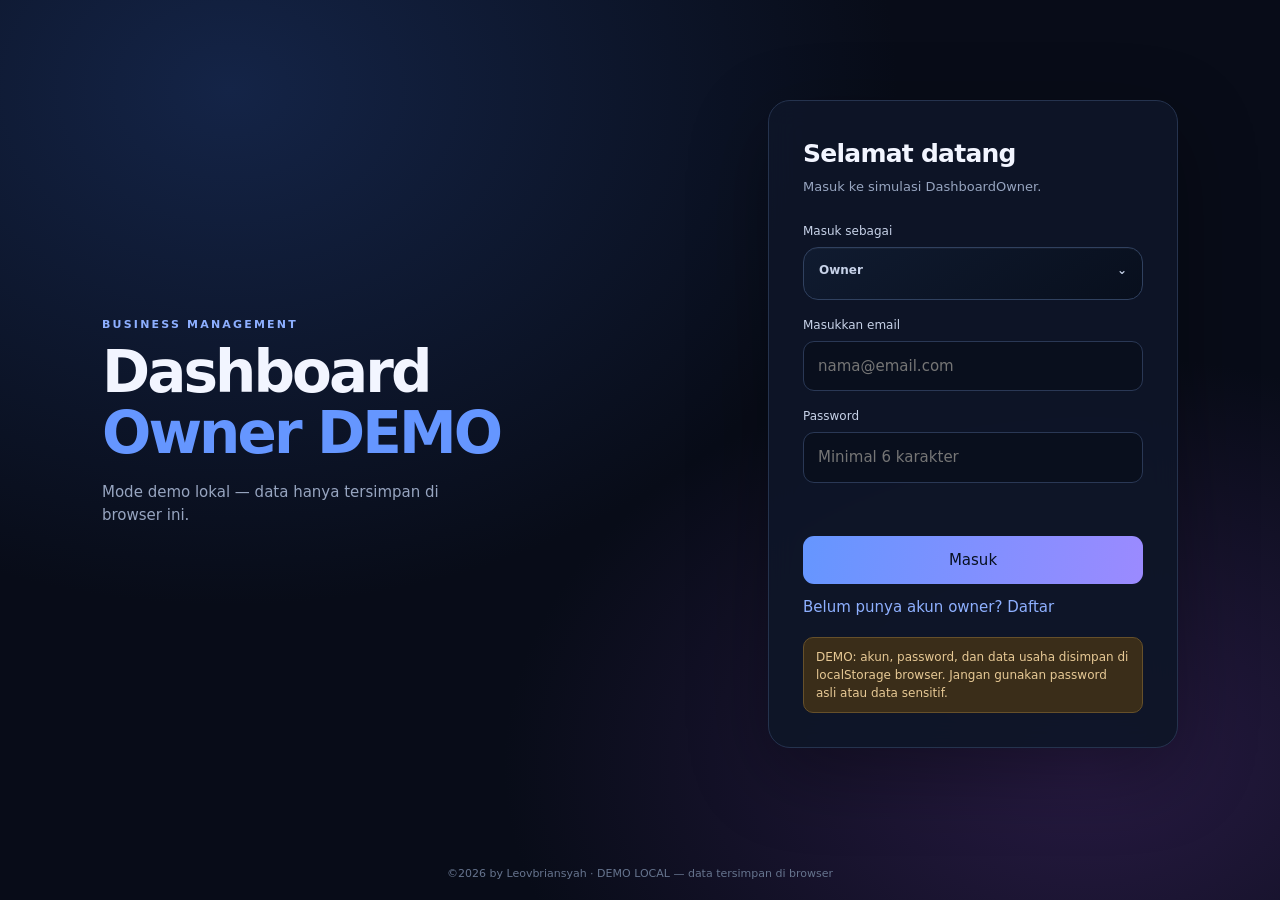
==== index.html @ e685d0d4 "Add waiter stock settings navigation" ====
<!doctype html>
<!-- Redeploy trigger: auth.js syntax-checked 2026-10-29 2 -->
<!-- GitHub Pages redeploy trigger: restore expense-toggle version 2026-10-29 -->
<html lang="id">
<head>
  <meta charset="utf-8">
  <meta name="viewport" content="width=device-width,initial-scale=1">
  <meta name="theme-color" content="#071426">
  <title>Owner Dashboard · DEMO Local</title>
  <link rel="stylesheet" href="./auth.css?v=team-info-waiter-stocks-20261106">
  <script src="./auth.js?v=team-info-waiter-stocks-20261106" defer></script>
</head>
<body>
  <header class="staff-topbar" id="staffTopbar" hidden>
    <div class="staff-topbar-inner">
      <button class="staff-brand staff-home-button" id="staffHomeButton" type="button" aria-label="Kembali ke beranda"><div class="staff-brand-copy"><strong id="staffStoreName">Nama Toko</strong><span id="staffRoleLabel">Staff Dashboard</span></div></button>
      <div class="staff-menu-wrap"><button class="staff-menu-toggle" id="staffMenuToggle" type="button" aria-label="Buka menu" aria-expanded="false">☰</button><nav class="staff-side-menu" id="staffSideMenu" hidden><button type="button" data-staff-page="home">Dashboard</button><button type="button" data-staff-page="kitchen-history" data-staff-role="kitchen">Riwayat Dapur</button><button type="button" data-staff-page="history" data-staff-role="waiter">Riwayat Pesanan</button><button type="button" data-staff-page="stock" data-staff-role="waiter">Catat Stok</button><button type="button" data-staff-page="expenses">Catat Pengeluaran</button><button type="button" data-staff-page="logout" class="staff-menu-logout">Keluar</button></nav></div>
    </div>
  </header>
  <header class="topbar" id="topbar" hidden>
    <div class="topbar-inner">
      <button class="top-brand" type="button" data-nav="home" aria-label="Beranda"><span><b id="topbarBusinessName">Owner Dashboard</b><small>Business Manager</small></span></button>
      <div class="menu-wrap">
        <button id="menuToggle" class="menu-toggle" type="button" aria-label="Buka menu" aria-expanded="false"><span></span><span></span><span></span></button>
        <nav id="sideMenu" class="side-menu" aria-hidden="true">
          <div class="menu-title"><span>MENU</span><button id="menuClose" type="button" aria-label="Tutup menu">×</button></div>
          <button class="menu-item" data-action="profile" type="button"><span>🏪</span><div><b>Profil Toko</b><small>Edit nama dan informasi toko</small></div></button>
          <button class="menu-item" data-nav="home" type="button"><span>⌂</span><div><b>Home</b><small>Ringkasan usaha & analisis</small></div></button>
          <button class="menu-item" data-nav="sales" type="button"><span>🧾</span><div><b>Penjualan</b><small>Omzet & riwayat transaksi</small></div></button>
          <button class="menu-item" data-nav="expenses" type="button"><span>💸</span><div><b>Pengeluaran</b><small>Biaya & riwayat pengeluaran</small></div></button>
          <button class="menu-item" data-nav="products" type="button"><span>📦</span><div><b>Produk & Harga</b><small>Kelola katalog usaha</small></div></button>
          <button class="menu-item" data-nav="waiterStocks" type="button"><span>🧾</span><div><b>Stok Penjualan</b><small>Atur stok yang dicatat Waiter</small></div></button>
          <button class="menu-item" data-nav="kitchenStocks" type="button"><span>🥘</span><div><b>Stok Dapur</b><small>Atur nama dan daftar stok Kitchen</small></div></button>
          <button class="menu-item" data-nav="reports" type="button"><span>📊</span><div><b>Riwayat Laporan</b><small>Lihat dan kelola laporan</small></div></button>
          <button class="menu-item" data-action="export" type="button"><span>📥</span><div><b>Export CSV</b><small>Unduh katalog produk CSV</small></div></button>
          <button class="menu-item" data-nav="team" type="button"><span>👥</span><div><b>Tim &amp; Akun</b><small>Kelola akun karyawan</small></div></button>
          <button class="menu-item menu-logout" data-action="logout" type="button"><span>↪</span><div><b>Keluar</b><small>Akhiri sesi login</small></div></button>
        </nav>
      </div>
    </div>
  </header>
  <main class="shell">
    <section class="brand" id="brandIntro">
      <p class="eyebrow">BUSINESS MANAGEMENT</p>
      <h1>Dashboard<span>Owner DEMO</span></h1>
      <p class="muted">Mode demo lokal — data hanya tersimpan di browser ini.</p>
    </section>
    <section class="panel" aria-live="polite"><div id="app"></div><noscript>Aktifkan JavaScript untuk menggunakan aplikasi ini.</noscript></section>
  </main>
  <footer>©2026 by Leovbriansyah · DEMO LOCAL — data tersimpan di browser</footer>
  <script src="./team.js?v=team-responsive-v1-20261104" defer></script>
</body>
</html>
---- auth.css ----
:root{color-scheme:dark;--bg:#080c18;--panel:#10182b;--line:#25334e;--text:#f2f5ff;--muted:#97a5c0;--blue:#6596ff;--pink:#d78bff}
*{box-sizing:border-box}body{margin:0;min-height:100vh;background:radial-gradient(ellipse at 18% 10%,#142447 0,transparent 45%),radial-gradient(ellipse at 85% 85%,#271a42 0,transparent 38%),var(--bg);color:var(--text);font:15px/1.5 system-ui,-apple-system,Segoe UI,sans-serif;display:flex;flex-direction:column}
.shell{width:min(1050px,100%);margin:auto;padding:48px 22px;display:grid;grid-template-columns:1fr minmax(300px,410px);gap:64px;align-items:center;flex:1}
.brand-mark{width:48px;height:48px;border-radius:15px;display:grid;place-items:center;background:linear-gradient(135deg,var(--blue),var(--pink));color:#071020;font-weight:900;font-size:25px;box-shadow:0 10px 35px #6596ff30}
.eyebrow{color:#8dafff;font-size:11px;letter-spacing:.2em;font-weight:800;margin:30px 0 8px}h1{font-size:clamp(35px,5vw,58px);line-height:1.05;letter-spacing:-.05em;margin:0}h1 span{display:block;color:var(--blue)}.muted,small{color:var(--muted)}.brand>.muted{max-width:370px;margin:18px 0 34px}
.feature-row{display:flex;align-items:center;gap:15px;margin:18px 0}.feature-row>span{color:var(--blue);font-size:12px;font-weight:800;border:1px solid var(--line);border-radius:10px;padding:9px}.feature-row b,.feature-row small{display:block}.feature-row small{margin-top:2px}
.panel{background:#0e1628eF;border:1px solid var(--line);border-radius:22px;padding:clamp(22px,4vw,34px);box-shadow:0 25px 80px #0005;backdrop-filter:blur(14px)}h2{font-size:25px;letter-spacing:-.03em;margin:0 0 5px}.sub{margin:0 0 25px;color:var(--muted);font-size:13px}
.field{display:block;margin:16px 0}.field span{display:block;font-size:12px;color:#c7d2e8;margin-bottom:7px}.field input{width:100%;padding:13px 14px;border:1px solid #2a3855;border-radius:11px;background:#090f1d;color:var(--text);font:inherit;outline:none}.field input:focus{border-color:var(--blue);box-shadow:0 0 0 3px #6596ff20}
.btn{width:100%;border:0;border-radius:11px;padding:13px 16px;background:linear-gradient(100deg,#6596ff,#9b8aff);color:#071020;font-weight:800;font:inherit;cursor:pointer;margin-top:8px}.btn.secondary{background:#18243b;color:var(--text);border:1px solid var(--line)}.switch{border:0;background:none;color:#8eb0ff;cursor:pointer;font:inherit;padding:12px 0 0}.error{color:#ff9da9;font-size:13px;min-height:20px;margin:9px 0}.notice{font-size:12px;color:#e7c995;background:#3a2d19;border:1px solid #66502a;padding:10px 12px;border-radius:10px;margin-top:18px}
.stats{display:grid;grid-template-columns:repeat(2,minmax(0,1fr));gap:10px;margin:20px 0}.stat{padding:15px;border:1px solid var(--line);border-radius:13px;background:#0a1120}.stat small{display:block}.stat strong{font-size:20px}.welcome{color:var(--muted);margin-top:4px}.pill{display:inline-block;font-size:11px;padding:4px 8px;border-radius:20px;background:#17304b;color:#9fc3ff;margin:14px 0 0}
footer{text-align:center;color:#66748e;font-size:11px;padding:18px}
@media(max-width:760px){.shell{grid-template-columns:1fr;gap:28px;padding:28px 16px}.brand .eyebrow{margin-top:18px}.brand>.muted{margin-bottom:18px}.feature-row{display:none}.brand h1{font-size:42px}.panel{padding:23px}}

/* Header, hamburger navigation and account controls migrated from the previous dashboard */
[hidden]{display:none!important}
.topbar{position:sticky;top:0;z-index:1000;background:rgba(5,14,28,.92);border-bottom:1px solid #25334e;backdrop-filter:blur(16px)}
.topbar-inner{width:min(1120px,100%);margin:auto;padding:12px 18px;display:flex;align-items:center;gap:14px}
.top-brand{display:flex;align-items:center;gap:10px;min-width:0;margin-right:auto;border:0;background:none;color:var(--text);text-align:left;cursor:pointer}
.top-brand b,.top-brand small{display:block}.top-brand b{position:relative;display:inline-block;width:max-content;max-width:min(68vw,520px);overflow:hidden;white-space:nowrap;text-overflow:ellipsis;font-size:16px;font-weight:900;letter-spacing:-.025em;line-height:1.15;color:#fff;background:linear-gradient(110deg,#fff 0%,#fff 30%,#a9d5ff 40%,#fff 47%,#c7a4ff 53%,#fff 60%,#fff 100%);background-size:300% 100%;background-position:150% 0;-webkit-background-clip:text;background-clip:text;-webkit-text-fill-color:transparent;animation:storeNameShine 3.2s cubic-bezier(.4,0,.2,1) infinite}.top-brand small{font-size:11px}
.top-brand-mark{width:38px;height:38px;border-radius:12px;display:grid;place-items:center;background:linear-gradient(135deg,var(--blue),var(--pink));color:#071020;font-weight:900;font-size:21px}
.account-center-native{position:relative;z-index:1202}
#accountButtonNative{width:42px;height:42px;border-radius:12px;border:1px solid #34435e;background:#111e33;color:#fff;font-size:20px;cursor:pointer;display:grid;place-items:center;overflow:hidden}
#accountButtonNative img{width:100%!important;height:100%!important;max-width:none;max-height:none;aspect-ratio:1/1;padding:0;box-sizing:border-box;object-fit:fill}
.menu-wrap{position:relative;z-index:1201}
.menu-toggle{width:42px;height:42px;display:flex;flex-direction:column;align-items:center;justify-content:center;gap:5px;border:1px solid #34435e;border-radius:12px;background:#111e33;cursor:pointer}
.menu-toggle span{width:18px;height:2px;background:#eaf2ff;border-radius:2px}
.side-menu{position:absolute;right:0;top:51px;width:min(310px,calc(100vw - 28px));padding:10px;border:1px solid #2a3a55;border-radius:17px;background:#091426;box-shadow:0 22px 65px #0009;display:none;max-height:calc(100vh - 78px);overflow:auto}
.side-menu.open{display:block}.menu-title{display:flex;justify-content:space-between;align-items:center;padding:7px 9px 10px;color:#8dafff;font-size:11px;font-weight:800;letter-spacing:.18em}
.menu-title button{border:0;background:transparent;color:#a8b7cf;font-size:25px;cursor:pointer}
.menu-item{display:flex;align-items:center;gap:12px;width:100%;padding:11px 10px;border:0;border-radius:11px;background:transparent;color:var(--text);text-align:left;cursor:pointer}
.menu-item:hover{background:#15233b}.menu-item>span{width:25px;text-align:center;font-size:18px}.menu-item b,.menu-item small{display:block}.menu-item b{font-size:13px}.menu-item small{font-size:11px;margin-top:2px}.menu-logout{margin-top:6px;border-top:1px solid #26344d;border-radius:0 0 10px 10px;padding-top:14px;color:#ffb2bd}
.account-popover{position:absolute;z-index:1205;right:68px;top:60px;width:min(270px,calc(100vw - 30px));padding:12px;border:1px solid #2a3a55;border-radius:16px;background:#091426;box-shadow:0 22px 65px #0009}
.account-popover>button{display:block;width:100%;text-align:left;padding:11px 10px;border:0;border-radius:10px;background:transparent;color:var(--text);cursor:pointer}.account-popover>button:hover{background:#15233b}
.account-popover-head{display:flex;align-items:center;gap:10px;padding:5px 5px 13px}.account-popover-head b,.account-popover-head small{display:block}.account-popover-head small{font-size:11px;margin-top:2px}
.account-avatar{width:42px;height:42px;border-radius:12px;display:grid;place-items:center;background:#17243a;overflow:hidden}.account-avatar img{width:100%;height:100%;object-fit:cover}
.dashboard-eyebrow{margin-top:0}.ac-modal{position:fixed;inset:0;z-index:9999;display:grid;place-items:center;padding:16px;background:#020812c9;backdrop-filter:blur(9px)}
.ac-dialog{width:min(440px,100%);max-height:90vh;overflow:auto;background:#0b1a2b;border:1px solid #2a3e5a;border-radius:21px;padding:22px;color:#e8f3ff;box-shadow:0 25px 80px #0009}
.ac-head{display:flex;justify-content:space-between;align-items:center;gap:12px;margin-bottom:18px}.ac-head h2{font-size:20px;margin:0}.ac-close{border:0;background:transparent;color:#9bb1c8;font-size:28px;cursor:pointer}
.ac-avatar{width:86px;height:86px;border-radius:22px;margin:0 auto 10px;display:grid;place-items:center;overflow:hidden;background:#10283e;font-size:34px}.ac-avatar img{width:100%;height:100%;object-fit:cover}
.ac-upload{display:block;width:max-content;margin:0 auto 18px;padding:8px 12px;border-radius:10px;background:#102943;border:1px solid #294562;color:#9dccf4;font-size:12px;cursor:pointer}
.ac-form{display:grid;gap:11px}.ac-form label{display:grid;gap:6px;font-size:12px;color:#9db3ca}.ac-form input,.ac-form textarea{width:100%;box-sizing:border-box;padding:11px 12px;border-radius:11px;border:1px solid #263c57;background:#071424;color:#eef7ff;font:inherit}.ac-form textarea{min-height:80px;resize:vertical}.ac-item{padding:13px;border:1px solid #ffffff12;border-radius:13px;background:#ffffff06;margin-bottom:8px}.ac-note{font-size:11px;color:#91a6c0;line-height:1.5;margin-top:4px}.ac-actions{display:grid;gap:8px;margin-top:12px}
@media(max-width:760px){.topbar-inner{padding:10px 12px}.account-popover{right:58px;top:56px}.shell:has(#brandIntro[hidden]){padding:22px 14px}.shell:has(#brandIntro[hidden]) .panel{padding:22px}}


/* Product catalog module migrated from owner-dashboardV2 */
.module-card{margin:22px 0;padding:18px;border:1px solid var(--line);border-radius:16px;background:#0a1120}
.module-head,.module-head>div{display:flex;align-items:center;justify-content:space-between;gap:12px}
.module-head{margin:0 0 16px}.module-head h3{margin:0;font-size:19px}
.btn.compact{width:auto;margin:0;padding:10px 13px;white-space:nowrap}
.product-tools{display:flex;gap:10px;align-items:center;margin:14px 0;color:var(--muted);font-size:12px}
.product-tools input{flex:1;min-width:0;padding:11px 12px;border:1px solid #2a3855;border-radius:11px;background:#090f1d;color:var(--text);font:inherit}
.products-list{display:grid;gap:9px;margin-bottom:18px}
.product-row{display:flex;align-items:center;justify-content:space-between;gap:12px;padding:13px;border:1px solid #25334e;border-radius:12px;background:#0a1120}
.product-row>span{min-width:0;overflow-wrap:anywhere}.product-row>b{white-space:nowrap;color:#a9c8ff}
.product-info{min-width:0}.product-info b,.product-info small{display:block;overflow-wrap:anywhere}.product-info b{font-size:14px}.product-info small{margin-top:3px;font-size:12px}
.product-manage{align-items:center}.product-actions{display:flex;gap:7px;flex-shrink:0}
.product-actions button{padding:7px 10px;border-radius:8px;border:1px solid #34435e;background:#111e33;color:#c7d8ff;cursor:pointer}
.product-actions button:last-child{color:#ffb2bd}
.empty-state{padding:22px;text-align:center;color:var(--muted);border:1px dashed #2a3855;border-radius:12px}
.ac-item{padding:13px;border:1px solid #ffffff12;border-radius:13px;background:#ffffff06;margin-bottom:8px}.ac-note{font-size:11px;color:#91a6c0;line-height:1.5;margin-top:4px}.ac-actions{display:grid;gap:8px;margin-top:12px}
@media(max-width:520px){.module-head{align-items:flex-start}.module-head h2{font-size:21px}.product-row.product-manage{align-items:flex-start;flex-direction:column}.product-actions{width:100%}.product-actions button{flex:1}.product-tools{align-items:stretch;flex-direction:column}.product-tools input{width:100%}}


/* Header refinement: keep the Owner Dashboard / Business Manager text and move the profile icon to the right-side controls. */
.top-brand-mark{display:none!important}
.top-brand{gap:0!important}
.account-center-native{order:1!important;margin-left:auto!important;flex:0 0 auto!important}
.menu-wrap{order:2!important;flex:0 0 auto!important}
@media(max-width:520px){.topbar-inner{gap:9px!important}.top-brand{margin-right:0!important;flex:1 1 auto!important}.account-center-native{margin-left:auto!important}}


/* Keep the profile icon immediately to the left of the dashboard brand */
.top-brand-group{display:flex;align-items:center;gap:10px;min-width:0;margin-right:auto}
.top-brand-group .top-brand{margin-right:0}
.top-profile-button{width:42px;height:42px;flex:0 0 42px;border-radius:12px;border:1px solid #34435e;background:#111e33;color:#fff;font-size:20px;cursor:pointer;display:grid;place-items:center;overflow:hidden}
.top-profile-button img{width:100%;height:100%;object-fit:cover}
.account-center-native{display:none}
.account-popover{right:68px;top:60px}
@media(max-width:760px){.top-brand-group{gap:9px}.top-profile-button{width:42px;height:42px;flex-basis:42px}.account-popover{right:58px;top:60px}}


/* Header correction: keep title left and profile + hamburger together on the right */
.top-brand-group{display:contents}
.top-brand-mark{display:none}
.top-brand{margin-right:auto}
.account-center-native{display:block;position:relative;z-index:1202;flex:0 0 auto}
#accountButtonNative{width:42px;height:42px;flex:0 0 42px;border-radius:12px;border:1px solid #34435e;background:#111e33;color:#fff;font-size:20px;cursor:pointer;display:grid;place-items:center;overflow:hidden}
#accountButtonNative img{width:100%;height:100%;object-fit:cover}
.account-popover{right:58px;top:60px}
@media(max-width:760px){.top-brand-group{display:contents}.top-brand{min-width:0;margin-right:auto}.account-center-native{display:block}.account-popover{right:58px;top:60px}}


/* Final mobile header layout: profile left, brand immediately beside it, hamburger stays at far right */
.topbar-inner{display:flex;align-items:center;gap:10px}
.account-center-native{order:0!important;margin:0!important;flex:0 0 42px!important}
.top-brand{order:1!important;flex:0 1 auto!important;min-width:0!important;margin:0 auto 0 0!important}
.menu-wrap{order:2!important;margin-left:auto!important;flex:0 0 auto!important}
#accountButtonNative{width:42px;height:42px;flex:0 0 42px}
@media(max-width:760px){
 .topbar-inner{gap:9px!important;padding:10px 12px}
 .account-center-native{order:0!important;margin:0!important}
 .top-brand{order:1!important;margin:0 auto 0 0!important;flex:0 1 auto!important}
 .menu-wrap{order:2!important;margin-left:auto!important}
}


/* Daily revenue candlestick analysis */
.revenue-panel{margin:22px 0;padding:18px;border:1px solid var(--line);border-radius:18px;background:#0a1120;overflow:hidden}
.revenue-head{display:flex;align-items:flex-start;justify-content:space-between;gap:12px}
.revenue-kicker{font-size:10px;letter-spacing:.18em;font-weight:800;color:#92a8cb}
.revenue-total{font-size:clamp(25px,6vw,34px);font-weight:800;letter-spacing:-.04em;margin-top:5px;overflow-wrap:anywhere}
.revenue-change{font-size:12px;color:#95a5bf;margin-top:4px;line-height:1.5}
.revenue-change.is-up{color:#18b89b}.revenue-change.is-down{color:#f0445d}
.revenue-legend{display:flex;flex-wrap:wrap;gap:10px 15px;margin:20px 0 10px;font-size:10px;color:#98a8c0}
.revenue-legend span{display:flex;align-items:center;gap:6px}.revenue-legend i{display:inline-block;width:8px;height:8px;border-radius:2px}.legend-up{background:#18b89b}.legend-down{background:#f0445d}
.candle-chart{width:100%;overflow-x:auto;overflow-y:hidden;scrollbar-width:thin;scrollbar-color:#34435e transparent}
.candle-chart svg{display:block;width:auto;min-width:100%;height:auto;max-height:280px;max-width:none;flex:none}
.chart-axis{display:flex;justify-content:space-between;gap:8px;color:#7f90aa;font-size:10px;margin-top:6px}
.chart-note{font-size:11px;line-height:1.6;color:#8192ab;margin:12px 0 0}
.chart-empty{min-height:190px;display:flex;flex-direction:column;align-items:center;justify-content:center;gap:10px;text-align:center;padding:22px 8px;color:#a4b3ca}
.chart-empty b{font-size:15px;color:#eef4ff}.chart-empty span{font-size:12px;max-width:290px;line-height:1.6}
.chart-empty .btn{margin-top:4px}
@media(max-width:420px){.revenue-panel{padding:14px}.revenue-head{align-items:flex-start}.revenue-head .btn{padding:9px 10px;font-size:12px}.revenue-legend{font-size:9px}}

/* Role-based login and staff workspace */
.field select{width:100%;padding:13px 12px;border:1px solid #2a3855;border-radius:12px;background:#080f1d;color:var(--text);font:inherit;outline:none}.field select:focus{border-color:var(--blue);box-shadow:0 0 0 3px #6596ff18}.role-pill{display:inline-block;padding:5px 10px;border-radius:999px;background:#17304b;color:#a9caff;font-size:11px;font-weight:800;margin:4px 0 14px}.product-list{display:grid;gap:9px;margin:12px 0}.product-row{display:flex;justify-content:space-between;align-items:center;gap:12px;padding:12px;border:1px solid #25334e;border-radius:13px;background:#0a1120}.product-row small{color:var(--muted)}.module-card{margin:16px 0}.module-card .field{margin:12px 0}

/* Staff navbar: fixed store identity, no hamburger or editable profile */
.staff-topbar{position:sticky;top:0;z-index:1000;background:rgba(5,14,28,.94);border-bottom:1px solid #25334e;backdrop-filter:blur(16px)}
.staff-topbar-inner{width:min(1120px,100%);margin:auto;padding:12px 18px;display:flex;align-items:center;min-height:82px}
.staff-brand{display:flex;align-items:center;gap:12px;min-width:0}
.staff-avatar{position:relative;width:48px;height:48px;flex:0 0 48px;overflow:hidden;border:1px solid #34435e;border-radius:14px;background:#111e33;display:grid;place-items:center;color:#eaf2ff;font-size:21px}
.staff-avatar img{position:absolute;inset:0;width:100%!important;height:100%!important;max-width:none;max-height:none;aspect-ratio:1/1;padding:0;box-sizing:border-box;object-fit:fill;display:block}
.staff-brand-copy{min-width:0;display:flex;flex-direction:column;gap:4px}
.staff-brand-copy strong{font-size:15px;line-height:1.3;color:var(--text);overflow-wrap:anywhere}
.staff-brand-copy span{font-size:12px;line-height:1.3;color:var(--muted);font-weight:600}
@media(max-width:520px){.staff-topbar-inner{padding:10px 14px;min-height:76px}.staff-avatar{width:44px;height:44px;flex-basis:44px}.staff-brand-copy strong{font-size:14px}}

/* Seller product quantity calculator */
.staff-product-card{padding:13px 14px;margin:10px 0;border:1px solid #25334e;border-radius:14px;background:linear-gradient(145deg,#0d1729,#09111f);display:grid;gap:11px}
.staff-product-top{display:flex;align-items:center;justify-content:space-between;gap:10px}
.staff-product-top strong{font-size:14px;line-height:1.45;overflow-wrap:anywhere}
.staff-qty-badge{flex:0 0 auto;min-width:42px;text-align:center;padding:5px 9px;border-radius:9px;background:#172846;color:#b7d0ff;font-size:13px;font-weight:800}
.staff-product-controls{display:flex;align-items:center;justify-content:space-between;gap:12px}
.staff-unit-price{font-size:13px;color:var(--muted);font-weight:650}
.staff-stepper{display:flex;align-items:center;gap:7px}
.staff-step{width:34px;height:32px;border-radius:9px;border:1px solid #344766;background:#14223a;color:#eef4ff;font-size:20px;line-height:1;display:grid;place-items:center;cursor:pointer;touch-action:manipulation}
.staff-step[data-step="1"]{background:#1c3c62;border-color:#3867a1}
.staff-step:active{transform:scale(.96)}
.staff-product-subtotal{padding-top:9px;border-top:1px solid #25334e;text-align:right;font-size:16px;font-weight:800;color:#d9e6ff;font-variant-numeric:tabular-nums}

/* Per-product subtotal and save action */
.staff-product-bottom{display:flex;align-items:center;justify-content:space-between;gap:12px;padding-top:9px;border-top:1px solid #25334e}.staff-product-bottom .staff-product-subtotal{border-top:0;padding-top:0;text-align:left;flex:1}.staff-product-save{min-width:60px;height:34px;padding:0 14px;border-radius:9px;border:1px solid #3867a1;background:#1c3c62;color:#eef4ff;font-size:13px;font-weight:800;cursor:pointer;touch-action:manipulation}.staff-product-save:active{transform:scale(.97)}
/* Owner sales analytics */
.sales-summary-grid{display:grid;grid-template-columns:repeat(2,minmax(0,1fr));gap:10px;margin:16px 0}
.sales-summary-card{display:flex;flex-direction:column;align-items:flex-start;gap:7px;text-align:left;padding:15px;border:1px solid #263954;border-radius:14px;background:#101d31;color:#eaf1ff;min-width:0}
button.sales-summary-card{cursor:pointer}
.sales-summary-card span{font-size:12px;color:#9fb0ca}
.sales-summary-card strong{font-size:clamp(18px,4vw,25px);overflow-wrap:anywhere}
.sales-summary-card small{font-size:12px;color:#91a2bc}
.sales-summary-total{grid-column:1/-1;background:linear-gradient(135deg,#142743,#111c30)}
.analysis-chart-tabs{display:flex;gap:7px;flex-wrap:wrap;margin:12px 0}
.analysis-chart-tabs button{border:1px solid #314563;background:#101d31;color:#c5d2e7;border-radius:9px;padding:9px 13px;font-weight:750;cursor:pointer}
.analysis-chart-tabs button.active{background:#24558d;border-color:#4b86c8;color:#fff}
.report-custom-dates{display:grid;grid-template-columns:repeat(2,minmax(0,1fr));gap:10px}
@media(max-width:480px){.sales-summary-grid{gap:8px}.sales-summary-card{padding:12px}.analysis-chart-tabs button{flex:1;padding:9px 10px}}

/* Mobile viewport fit and horizontally scrollable candle plot */
html,body{width:100%;max-width:100%;overflow-x:hidden}
.shell{width:100%;max-width:1120px;min-width:0}
.panel{width:100%;min-width:0;max-width:100%;overflow:hidden}
#app{width:100%;min-width:0;max-width:100%}
#app>*{min-width:0;max-width:100%}
.revenue-panel{width:100%;min-width:0;max-width:100%;overflow:hidden;padding:clamp(12px,3.5vw,18px)}
.candle-chart{display:block;width:100%;max-width:100%;min-width:0;overflow-x:auto;overflow-y:hidden;overscroll-behavior-x:contain;-webkit-overflow-scrolling:touch;touch-action:pan-x}
.candle-chart svg{display:block;width:auto;min-width:100%;max-width:none;height:230px;flex:none}
.sales-summary-grid,.sales-summary-card,.module-card{min-width:0;max-width:100%}
@media(max-width:760px){
 body:has(#topbar:not([hidden])) .shell{display:block;padding:14px 12px;width:100%;margin:0}
 body:has(#topbar:not([hidden])) .shell>.brand{display:none}
 body:has(#topbar:not([hidden])) .shell>.panel{padding:clamp(14px,4vw,22px);border-radius:18px}
 .topbar-inner{width:100%;padding:10px 12px}
 .revenue-panel{margin:16px 0;padding:12px}
 .analysis-chart-tabs,.analysis-timeframes{width:100%;gap:6px}
 .analysis-chart-tabs button,.analysis-timeframes button{min-width:0;flex:1;padding:9px 6px;font-size:12px}
 .sales-summary-card strong{font-size:clamp(16px,4vw,22px)}
}

/* Online cashier */
.online-cashier{border-color:#35547c;background:linear-gradient(145deg,#101e34,#0a1120)}
.online-order-products{display:grid;gap:10px;margin:14px 0}
.online-order-product{display:grid;grid-template-columns:minmax(0,1fr) 82px;gap:12px;align-items:center;padding:12px;border:1px solid var(--line);border-radius:12px;background:#080f1d;min-width:0}
.online-order-info{min-width:0}
.online-order-info strong,.online-order-info small{display:block}
.online-order-info strong{overflow-wrap:anywhere;font-size:13px}
.online-order-info small{font-size:11px;margin:5px 0;color:var(--muted)}
.online-order-product input{width:100%;min-width:0;padding:9px 10px;border:1px solid #2a3855;border-radius:9px;background:#101a2c;color:var(--text);font:inherit}
.online-order-qty{display:flex;flex-direction:column;align-items:stretch;gap:7px;min-width:0}
.online-order-qty label{font-size:11px;color:var(--muted)}
.online-order-qty input{display:block;margin-top:4px}
.online-order-qty small{text-align:right;font-weight:750;color:#b9ccff;overflow-wrap:anywhere}
@media(max-width:380px){.online-order-product{grid-template-columns:minmax(0,1fr) 72px;gap:8px;padding:9px}.online-order-product input{padding:8px 7px;font-size:13px}}


/* Catalog typography and spacing polish */
.dashboard-eyebrow{margin:0 0 7px}
.module-card .module-head{align-items:center;gap:12px;margin-bottom:14px}
.module-card .module-head>div{display:block;flex:1;min-width:0}
.module-card .module-head .eyebrow{margin:0 0 5px;font-size:10px;letter-spacing:.16em}
.module-card .module-head h3{font-size:17px;line-height:1.35;letter-spacing:-.02em}
#home-product-list{display:grid;gap:8px}
#home-product-list .product-row{display:grid;grid-template-columns:minmax(0,1fr) auto;align-items:center;gap:12px;padding:12px 13px;border:1px solid #253650;border-radius:11px;background:#0d1728}
#home-product-list .product-row>span{font-size:13px;line-height:1.45;color:#dce6f8;overflow-wrap:anywhere}
#home-product-list .product-row>b{font-size:13px;color:#b9d0ff;font-variant-numeric:tabular-nums}
#app>.dashboard-eyebrow{margin:0 0 7px}
#app>.module-head{align-items:flex-start;gap:14px;margin:0 0 18px}
#app>.module-head>div{display:block;flex:1;min-width:0}
#app>.module-head .eyebrow{margin:0 0 6px}
#app>.module-head h2{margin:0 0 7px;line-height:1.25}
#app>.module-head .sub{margin:0;max-width:520px;line-height:1.6}
#app>.module-head .btn{flex:0 0 auto}
@media(max-width:520px){
  .module-card{padding:14px;margin:16px 0}
  .module-card .module-head{align-items:center}
  #app>.module-head{align-items:flex-start}
  #app>.module-head h2{font-size:22px}
  #app>.module-head .sub{font-size:12px}
  #home-product-list .product-row{padding:11px 10px;gap:9px}
  #home-product-list .product-row>span{font-size:12px}
  #home-product-list .product-row>b{font-size:12px}
}

/* Compact offline/online cashier switch */
.cashier-mode-tabs{display:grid;grid-template-columns:repeat(2,minmax(0,1fr));gap:8px;margin:14px 0 16px;padding:5px;border:1px solid #263954;border-radius:13px;background:#080f1d}
.cashier-mode-tabs button{min-height:42px;border:1px solid transparent;border-radius:9px;background:transparent;color:#aebed5;font:inherit;font-size:13px;font-weight:800;cursor:pointer;touch-action:manipulation}
.cashier-mode-tabs button.active{background:#24558d;border-color:#4b86c8;color:#fff;box-shadow:0 4px 14px #0002}
[hidden]{display:none!important}

/* Offline cashier editable price and quantity confirmation */
.staff-edit-price{display:grid;gap:5px;min-width:0;flex:1;font-size:11px;color:var(--muted);font-weight:700}
.staff-edit-price input{width:100%;min-width:0;padding:9px 10px;border:1px solid #2a3855;border-radius:9px;background:#101a2c;color:var(--text);font:inherit;font-size:13px}
.staff-product-controls .staff-stepper{flex:0 0 auto}
.staff-product-save[hidden]{display:none!important}

/* Owner-locked offline price and matching online quantity controls */
.staff-owner-price{display:grid;gap:5px;min-width:0;flex:1;padding:9px 10px;border:1px solid #2a3855;border-radius:9px;background:#101a2c}
.staff-owner-price small{font-size:10px;color:var(--muted);font-weight:700}
.staff-owner-price strong{font-size:13px;color:var(--text);font-variant-numeric:tabular-nums}
.online-stepper{display:flex;align-items:center;justify-content:center;gap:10px}
.online-step{width:34px;height:34px;border:1px solid #35547b;border-radius:9px;background:#13243a;color:#fff;font-size:20px;font-weight:800;cursor:pointer;touch-action:manipulation}
.online-qty-label{min-width:30px;text-align:center;font-size:13px;font-weight:800;color:var(--text)}
.online-product-save[hidden]{display:none!important}
.online-product-save{margin-top:7px;padding:8px 14px;border:1px solid #4b86c8;border-radius:9px;background:#24558d;color:#fff;font-weight:800;cursor:pointer}

/* Cashier product row: unit price left, quantity buttons right */
.staff-product-controls{min-height:34px}
.staff-unit-price{display:block;line-height:1.4;font-variant-numeric:tabular-nums}


/* Online cashier cards aligned like offline cashier */
.online-cashier-mode-tabs{margin:14px 0 18px}
.online-order-products{display:grid;gap:10px;margin:14px 0}
.online-order-product{display:grid;grid-template-columns:minmax(0,1fr);gap:11px;padding:13px 14px;margin:0;border:1px solid #25334e;border-radius:14px;background:linear-gradient(145deg,#0d1729,#09111f);min-width:0}
.online-order-top{display:flex;align-items:center;justify-content:space-between;gap:10px;min-width:0}
.online-order-top strong{font-size:14px;line-height:1.45;overflow-wrap:anywhere}
.online-order-top .online-qty-label{flex:0 0 auto;min-width:42px;padding:5px 9px;border-radius:9px;background:#172846;color:#b7d0ff}
.online-order-controls{display:flex;align-items:center;justify-content:space-between;gap:12px;min-width:0}
.online-price-wrap{display:grid;gap:5px;flex:1;min-width:0;font-size:11px;color:var(--muted);font-weight:700}
.online-price-wrap input{width:100%;min-width:0;padding:9px 10px;border:1px solid #2a3855;border-radius:9px;background:#101a2c;color:var(--text);font:inherit;font-size:13px}
.online-stepper{display:flex;align-items:center;justify-content:flex-end;gap:7px;flex:0 0 auto}
.online-step{width:34px;height:32px;border-radius:9px;border:1px solid #344766;background:#14223a;color:#eef4ff;font-size:20px;line-height:1;display:grid;place-items:center;cursor:pointer;touch-action:manipulation}
.online-step[data-step="1"]{background:#1c3c62;border-color:#3867a1}
.online-order-bottom{padding-top:9px;border-top:1px solid #25334e;display:flex;align-items:center;justify-content:space-between;gap:12px}
.online-order-bottom strong{font-size:16px;font-weight:800;color:#d9e6ff;font-variant-numeric:tabular-nums}
@media(max-width:380px){.online-order-product{grid-template-columns:minmax(0,1fr);gap:10px;padding:12px}.online-order-controls{gap:8px}.online-price-wrap input{padding:9px 8px}}

/* Match online subtotal + per-product Oke to offline cashier */
.online-order-bottom{display:flex;align-items:center;justify-content:space-between;gap:12px;padding-top:9px;border-top:1px solid #25334e}
.online-order-bottom strong{border-top:0;padding-top:0;text-align:left;flex:1;font-size:16px;font-weight:800;color:#d9e6ff;font-variant-numeric:tabular-nums}
.online-product-save{min-width:60px;height:34px;margin-top:0;padding:0 14px;border-radius:9px;border:1px solid #3867a1;background:#1c3c62;color:#eef4ff;font-size:13px;font-weight:800;cursor:pointer;touch-action:manipulation}
.online-product-save:active{transform:scale(.97)}
.online-product-save[hidden]{display:none!important}


/* Waiter dashboard: compact cashier view and readable transaction history */
#online-cashier-panel>.eyebrow,
#online-cashier-panel>h3,
#online-cashier-panel>.sub{display:none!important}
.staff-total-online,.staff-total-offline{display:none!important}
 
#staff-history{display:grid;gap:10px;margin-top:12px}
.staff-history-row{display:flex;align-items:flex-start;justify-content:space-between;gap:12px;padding:13px 14px;margin:0;border:1px solid #25334e;border-radius:13px;background:linear-gradient(145deg,#0d1729,#09111f);min-width:0}
.staff-history-row>span{min-width:0;flex:1;overflow-wrap:anywhere}
.staff-history-row>span>b{display:block;color:#e5edff;font-size:13px;line-height:1.5;margin-bottom:5px}
.staff-history-row small{display:block;color:#9eacc4;font-size:12px;line-height:1.55}
.staff-history-row>b{flex:0 0 auto;white-space:nowrap;color:#c8d9ff;font-size:14px;font-variant-numeric:tabular-nums}
@media(max-width:380px){.staff-history-row{padding:11px;gap:8px}.staff-history-row>b{font-size:13px}}


/* Keep expense entry available to waiter; only remove explanatory heading text */
.staff-expense-card{display:block!important;padding:13px 14px}
.staff-expense-card>.field{display:grid;gap:6px;margin:0 0 11px}
.staff-expense-card>.field>span{font-size:12px;color:var(--muted);font-weight:700}
.staff-expense-card>.field input{width:100%;min-width:0;padding:10px 11px;border:1px solid #2a3855;border-radius:9px;background:#101a2c;color:var(--text);font:inherit}
.staff-expense-card #staff-save-sale{min-width:60px;height:34px;padding:0 14px;border-radius:9px;border:1px solid #3867a1;background:#1c3c62;color:#eef4ff;font-size:13px;font-weight:800}
.staff-expense-history{display:grid;gap:10px;margin-top:16px}
.staff-expense-history>h3{font-size:14px;margin:0}
.staff-expense-item{display:grid;gap:9px;padding:12px;border:1px solid #25334e;border-radius:12px;background:linear-gradient(145deg,#0d1729,#09111f)}
.staff-expense-item label{display:grid;gap:5px;font-size:11px;color:var(--muted);font-weight:700}
.staff-expense-item input{width:100%;min-width:0;padding:9px 10px;border:1px solid #2a3855;border-radius:8px;background:#101a2c;color:var(--text);font:inherit;font-size:13px}
.staff-expense-edit-bottom{display:flex;align-items:center;justify-content:space-between;gap:10px}
.staff-expense-edit-bottom small{color:var(--muted)}
.staff-expense-update{padding:7px 12px;border:1px solid #3867a1;border-radius:8px;background:#1c3c62;color:#eef4ff;font-weight:700}

/* Cashier home: product picker only; other work lives in the hamburger pages */
.staff-topbar-inner{width:min(920px,100%);margin:auto;display:flex;align-items:center;justify-content:space-between;gap:12px}
.staff-home-button{border:0;background:transparent;color:inherit;text-align:left;padding:0;cursor:pointer}
.staff-menu-wrap{position:relative}.staff-menu-toggle{width:44px;height:44px;border:1px solid #2a3855;border-radius:13px;background:#10182b;color:var(--text);font-size:23px;cursor:pointer}
.staff-menu-toggle[hidden]{display:none!important}
.staff-side-menu{position:absolute;right:0;top:52px;z-index:20;width:220px;padding:8px;border:1px solid var(--line);border-radius:15px;background:#10182b;box-shadow:0 18px 45px #0008}
.staff-side-menu[hidden]{display:none!important}.staff-side-menu button{display:block;width:100%;padding:13px 12px;border:0;border-radius:9px;background:transparent;color:var(--text);text-align:left;font:inherit;font-weight:700;cursor:pointer}
.staff-side-menu button:hover{background:#1b2a45}
.waiter-home .staff-expense-card,.waiter-home .module-card:has(#staff-history-recent),.waiter-home #staff-logout,.waiter-home .notice{display:none!important}
.waiter-home .staff-product-card{margin-bottom:10px}
.staff-page{display:grid;gap:13px}.staff-page h2{margin:0 0 6px;font-size:27px;letter-spacing:-.04em}.staff-page .eyebrow{margin:10px 0 0}.staff-back-home{justify-self:start}
.staff-page-row{display:flex;align-items:flex-start;justify-content:space-between;gap:12px;padding:14px;border:1px solid #25334e;border-radius:14px;background:linear-gradient(145deg,#0d1729,#09111f)}
.staff-page-row>div{min-width:0;display:grid;gap:5px}.staff-page-row small{color:var(--muted);overflow-wrap:anywhere}.staff-page-row>strong{white-space:nowrap}
.staff-page-form{display:grid;gap:12px;padding:16px;border:1px solid var(--line);border-radius:16px;background:#0e1628}.staff-page-list{display:grid;gap:9px}

/* Responsive cashier catalog and checkout-style fixed summary */
@media(min-width:700px){.waiter-home #staff-product-list{display:grid;grid-template-columns:repeat(2,minmax(0,1fr));gap:14px;align-items:stretch}.waiter-home .staff-product-card{min-width:0;margin:0!important}}
.waiter-home{padding-bottom:155px!important}
.cashier-floating-summary{position:fixed;z-index:50;left:0;right:0;bottom:0;display:flex;align-items:center;justify-content:space-between;gap:16px;padding:14px max(16px,calc((100vw - 920px)/2));padding-bottom:calc(14px + env(safe-area-inset-bottom));border-top:1px solid #2b3b5b;background:rgba(7,13,27,.96);backdrop-filter:blur(18px);box-shadow:0 -12px 35px #0005;color:var(--text)}
.cashier-summary-copy{display:grid;gap:3px;min-width:0}.cashier-summary-eyebrow{font-size:11px;letter-spacing:.08em;text-transform:uppercase;color:#8daeff}.cashier-summary-copy strong{font-size:14px}.cashier-summary-copy small{font-size:11px;color:var(--muted)}
.cashier-summary-action{display:flex;align-items:center;gap:14px;flex-shrink:0}.cashier-summary-action>strong{font-size:clamp(16px,2.2vw,22px);white-space:nowrap}.cashier-summary-submit{border:0;border-radius:12px;padding:12px 16px;background:linear-gradient(120deg,#4e8cff,#2ed7ed);color:#071426;font:inherit;font-size:13px;font-weight:800;cursor:pointer;white-space:nowrap}
.waiter-home .staff-product-save,.waiter-home .staff-total-offline,.waiter-home #staff-offline-error,.waiter-home #staff-offline-save{display:none!important}
@media(max-width:520px){.cashier-floating-summary{gap:8px;padding:11px 12px;padding-bottom:calc(11px + env(safe-area-inset-bottom))}.cashier-summary-action{gap:8px}.cashier-summary-submit{padding:11px 12px;font-size:12px}.cashier-summary-copy strong{font-size:12px}.cashier-summary-copy small{font-size:10px}.waiter-home{padding-bottom:135px!important}}

/* Keep cashier summary attached to the viewport, independent of the app scroll container */
.cashier-floating-summary{position:fixed!important;inset-inline:0!important;bottom:0!important;z-index:9999!important;width:100%!important;box-sizing:border-box!important}

/* Cashier unified surface, two-column catalog on phone/tablet/desktop */
.waiter-home .module-card{background:transparent!important;border:0!important;box-shadow:none!important;border-radius:0!important;padding:0!important}
.waiter-home .module-card .module-card{background:transparent!important}
.waiter-home #staff-product-list,.waiter-home .staff-order-products,.waiter-home .online-order-products{display:grid!important;grid-template-columns:repeat(2,minmax(0,1fr))!important;gap:10px!important;align-items:stretch}
.waiter-home .staff-product-card,.waiter-home .staff-order-product,.waiter-home .online-order-product{min-width:0!important;margin:0!important;padding:12px!important}
.waiter-home .staff-product-card *, .waiter-home .staff-order-product *, .waiter-home .online-order-product *{min-width:0}
.cashier-floating-summary{display:flex!important;align-items:center!important;gap:14px!important;justify-content:space-between!important}
.cashier-summary-copy{flex:1;min-width:0;gap:6px}
.cashier-summary-line{display:flex;align-items:center;justify-content:space-between;gap:10px}
.cashier-summary-line strong:first-child{font-size:13px}
.cashier-summary-line strong:last-child{font-size:clamp(16px,2.2vw,22px);white-space:nowrap}
.cashier-summary-copy .cashier-summary-eyebrow{font-size:10px;letter-spacing:.07em}
.cashier-summary-details-toggle{border:0;background:transparent;color:#8fb7ff;text-align:left;padding:2px 0;font:inherit;font-size:12px;font-weight:700;cursor:pointer}
.cashier-summary-submit{flex-shrink:0;max-width:44%;white-space:normal;line-height:1.2}
.cashier-summary-details{position:fixed;z-index:10000;left:12px;right:12px;bottom:calc(104px + env(safe-area-inset-bottom));max-height:min(48vh,420px);overflow:auto;padding:14px;border:1px solid #2b3b5b;border-radius:16px;background:#0a1223;color:#e9f0ff;box-shadow:0 10px 36px #0008}
.cashier-detail-row{display:flex;justify-content:space-between;gap:12px;padding:10px 0;border-bottom:1px solid #26334b;font-size:13px}
.cashier-detail-row strong{white-space:nowrap}.cashier-detail-empty{color:#a5b1c8;font-size:13px}
@media(min-width:700px){.cashier-summary-details{left:auto;right:max(16px,calc((100vw - 920px)/2));width:min(420px,calc(100vw - 32px))}}
@media(max-width:520px){.cashier-floating-summary{gap:9px!important}.cashier-summary-line{gap:6px}.cashier-summary-line strong:first-child{font-size:11px}.cashier-summary-submit{padding:12px 10px!important;font-size:11px!important;max-width:42%}.cashier-summary-details{bottom:calc(112px + env(safe-area-inset-bottom))}}

/* Expand order details inside the bottom summary, never as a popup above it */
.cashier-floating-summary{display:flex!important;flex-direction:column!important;align-items:stretch!important;justify-content:flex-start!important;gap:10px!important}
.cashier-summary-copy{display:flex!important;flex-direction:column!important;gap:8px!important;width:100%!important}
.cashier-summary-heading{display:flex;align-items:center;justify-content:space-between;gap:12px}
.cashier-summary-heading .cashier-summary-eyebrow{flex:1}
.cashier-summary-heading .cashier-summary-details-toggle{font-size:24px;line-height:1;min-width:34px;text-align:center;padding:0 6px}
.cashier-summary-line{width:100%}
.cashier-summary-details{position:static!important;inset:auto!important;width:auto!important;max-height:min(30vh,260px)!important;overflow-y:auto!important;padding:0 4px!important;margin:0!important;border:0!important;border-radius:0!important;background:transparent!important;box-shadow:none!important}
.cashier-summary-details[hidden],.cashier-summary-close[hidden]{display:none!important}
.cashier-detail-row{padding:8px 0;font-size:13px}
.cashier-summary-close{border:0;background:transparent;color:#8fb7ff;text-align:left;padding:2px 0;font:inherit;font-size:12px;font-weight:700;cursor:pointer}
.cashier-floating-summary .cashier-summary-submit{max-width:none!important;width:100%!important;min-height:44px}
@media(min-width:700px){.cashier-floating-summary{padding-inline:max(18px,calc((100vw - 920px)/2))!important}.cashier-summary-details{max-height:220px!important}}
@media(max-width:520px){.cashier-floating-summary{gap:8px!important}.cashier-summary-copy{gap:6px!important}.cashier-floating-summary .cashier-summary-submit{padding:12px!important}}

/* Compact chevron-only close control for the inline order details */
.cashier-summary-close{display:block!important;width:100%!important;text-align:center!important;font-size:20px!important;line-height:1!important;padding:3px 0!important}
.cashier-summary-close[hidden]{display:none!important}

/* Cleaner online cashier cards: price input gets usable width in two-column grid */
.waiter-home .online-order-products{display:grid!important;grid-template-columns:repeat(2,minmax(0,1fr))!important;gap:12px!important;align-items:stretch!important}
.waiter-home .online-order-product{min-width:0!important;padding:14px!important;display:flex!important;flex-direction:column!important;gap:12px!important}
.waiter-home .online-order-top{display:flex!important;align-items:flex-start!important;justify-content:space-between!important;gap:8px!important}
.waiter-home .online-order-top strong{flex:1;min-width:0;overflow-wrap:anywhere;line-height:1.45}
.waiter-home .online-order-controls{display:flex!important;flex-direction:column!important;align-items:stretch!important;gap:10px!important}
.waiter-home .online-price-wrap{display:flex!important;flex-direction:column!important;gap:6px!important;width:100%!important;min-width:0!important}
.waiter-home .online-price-wrap span{font-size:12px!important;line-height:1.35!important;overflow-wrap:anywhere}
.waiter-home .online-price-wrap input{display:block!important;box-sizing:border-box!important;width:100%!important;min-width:0!important;max-width:100%!important;padding:11px 10px!important;font-size:14px!important}
.waiter-home .online-stepper{display:flex!important;justify-content:flex-end!important;gap:8px!important;width:100%!important}
.waiter-home .online-stepper button{flex:1;max-width:58px;min-width:0}
.waiter-home .online-order-bottom{display:flex!important;align-items:center!important;justify-content:space-between!important;gap:8px!important;margin-top:auto!important;padding-top:10px!important}
.waiter-home .online-order-bottom strong{overflow-wrap:anywhere}
#cashierFloatingSummary[hidden]{display:none!important}
@media(max-width:380px){.waiter-home .online-order-products{gap:8px!important}.waiter-home .online-order-product{padding:10px!important}.waiter-home .online-price-wrap input{padding:10px 7px!important}}

/* Cashier totals are consolidated in the floating order summary */
.waiter-home .staff-product-subtotal,
.waiter-home .online-order-bottom strong[id^="online-subtotal-"]{display:none!important}
.waiter-home .staff-product-bottom,
.waiter-home .online-order-bottom{border-top:0!important;padding-top:0!important;min-height:0!important;margin-top:auto!important}

/* Final readability pass: clearer product cards and floating cashier summary */
.waiter-home .staff-product-card,
.waiter-home .online-order-product{padding:14px!important;gap:12px!important}
.waiter-home .staff-product-top strong,
.waiter-home .online-order-top strong{font-size:16px!important;line-height:1.45!important;font-weight:750!important;letter-spacing:0!important}
.waiter-home .staff-qty-badge,
.waiter-home .online-qty-label{font-size:14px!important;font-weight:750!important;min-width:42px;text-align:center;padding:8px 10px!important}
.waiter-home .staff-unit-price,
.waiter-home .online-price-wrap span{font-size:13px!important;line-height:1.45!important;font-weight:600!important;color:#b8c5dc!important}
.waiter-home .staff-step,
.waiter-home .online-stepper button{font-size:22px!important;font-weight:700!important;min-height:46px!important;min-width:44px!important}
.waiter-home .staff-qty,
.waiter-home .online-price-wrap input{font-size:16px!important;font-weight:600!important;min-height:46px!important}
.waiter-home .cashier-mode-tabs button{font-size:15px!important;font-weight:700!important;min-height:46px!important}
.waiter-home .field>span,
.waiter-home label.field>span{font-size:14px!important;font-weight:650!important}
.cashier-floating-summary{gap:12px!important;padding-top:16px!important;padding-bottom:calc(14px + env(safe-area-inset-bottom))!important}
.cashier-summary-copy{gap:10px!important}
.cashier-summary-heading{gap:14px!important;align-items:center!important}
.cashier-summary-heading .cashier-summary-eyebrow{font-size:14px!important;line-height:1.45!important;letter-spacing:.045em!important;font-weight:750!important;color:#a9c2ff!important}
.cashier-summary-heading .cashier-summary-details-toggle{font-size:28px!important;font-weight:800!important;min-width:42px!important;min-height:36px!important}
.cashier-summary-line{gap:12px!important;align-items:center!important}
.cashier-summary-line strong:first-child{font-size:15px!important;line-height:1.4!important;font-weight:700!important}
.cashier-summary-line strong:last-child{font-size:clamp(21px,5vw,26px)!important;line-height:1.25!important;font-weight:800!important;letter-spacing:-.02em!important}
.cashier-floating-summary .cashier-summary-submit{font-size:16px!important;font-weight:750!important;min-height:52px!important;padding:15px 16px!important;border-radius:16px!important}
.cashier-summary-details .cashier-detail-row{font-size:14px!important;line-height:1.45!important}
@media(max-width:520px){
 .waiter-home .staff-product-card,.waiter-home .online-order-product{padding:12px!important}
 .waiter-home .staff-product-top strong,.waiter-home .online-order-top strong{font-size:15px!important}
 .cashier-floating-summary{gap:10px!important;padding:13px 16px calc(12px + env(safe-area-inset-bottom))!important}
 .cashier-summary-heading .cashier-summary-eyebrow{font-size:13px!important}
 .cashier-summary-line strong:first-child{font-size:14px!important}
 .cashier-summary-line strong:last-child{font-size:22px!important}
 .cashier-floating-summary .cashier-summary-submit{font-size:15px!important;min-height:50px!important}
}

/* Mobile cashier product cards: prevent clipped offline prices and balance controls */
.waiter-home .staff-product-controls{display:grid!important;grid-template-columns:minmax(0,1fr) auto!important;align-items:center!important;gap:6px!important;min-width:0!important}
.waiter-home .staff-unit-price{white-space:nowrap!important;font-size:12px!important;letter-spacing:-.02em!important;min-width:0!important}
.waiter-home .staff-stepper{gap:5px!important}
.waiter-home .staff-step{width:34px!important;min-width:34px!important;height:38px!important;min-height:38px!important;padding:0!important}
.waiter-home .online-order-controls{display:flex!important;flex-direction:column!important;align-items:stretch!important;gap:8px!important;min-width:0!important}
.waiter-home .online-price-wrap span{white-space:nowrap!important;overflow-wrap:normal!important;font-size:11px!important;line-height:1.35!important}
.waiter-home .online-price-wrap input{box-sizing:border-box!important;width:100%!important;min-width:0!important;height:42px!important;min-height:42px!important;padding:8px!important;font-size:14px!important}
.waiter-home .online-stepper{display:grid!important;grid-template-columns:repeat(2,minmax(0,1fr))!important;gap:6px!important;width:100%!important}
.waiter-home .online-stepper button{width:100%!important;min-width:0!important;max-width:none!important;height:40px!important;min-height:40px!important;padding:0!important}
.waiter-home .staff-product-top strong,.waiter-home .online-order-top strong{font-size:14px!important;line-height:1.4!important;overflow-wrap:anywhere!important}
.waiter-home .staff-product-card,.waiter-home .online-order-product{box-sizing:border-box!important;overflow:hidden!important;padding:11px!important;gap:10px!important}
.waiter-home .staff-product-bottom,.waiter-home .online-order-bottom{display:none!important}
@media(max-width:380px){.waiter-home .staff-product-card,.waiter-home .online-order-product{padding:9px!important}.waiter-home .staff-unit-price{font-size:11px!important}.waiter-home .staff-step{width:31px!important;min-width:31px!important}.waiter-home .online-price-wrap span{font-size:10px!important}}

/* Brand-matched native select and date controls */
:root{color-scheme:dark}
.field select,
.field input[type="date"],
.waiter-home select,
.waiter-home input[type="date"]{
  color-scheme:dark!important;
  background-color:#0a1222!important;
  color:#edf4ff!important;
  border:1px solid #30415f!important;
  border-radius:14px!important;
  min-height:48px!important;
  padding:12px 14px!important;
  font:inherit!important;
  font-size:15px!important;
  font-weight:600!important;
  accent-color:#4d91ff!important;
  box-shadow:inset 0 1px 0 rgba(255,255,255,.025)!important;
}
.field select:focus,
.field input[type="date"]:focus,
.waiter-home select:focus,
.waiter-home input[type="date"]:focus{
  outline:none!important;
  border-color:#4b91ff!important;
  box-shadow:0 0 0 3px rgba(77,145,255,.18)!important;
}
.field select option,
.waiter-home select option{
  background:#0a1222;
  color:#edf4ff;
}
.field input[type="date"]::-webkit-calendar-picker-indicator,
.waiter-home input[type="date"]::-webkit-calendar-picker-indicator{
  cursor:pointer;
  filter:invert(.82) sepia(.2) saturate(1.8) hue-rotate(180deg);
  opacity:.95;
}
.waiter-home .online-price-wrap>span{display:none!important}
.waiter-home .online-price-wrap{gap:0!important}

/* Fully custom store-branded dropdown and calendar */
.brand-select-wrap,.brand-date-wrap{position:relative;width:100%;min-width:0}
.brand-native-select,.brand-native-date{position:absolute!important;inset:0!important;width:100%!important;height:100%!important;opacity:0!important;pointer-events:none!important;z-index:-1!important}
.brand-select-trigger,.brand-date-trigger{display:flex;align-items:center;justify-content:space-between;gap:12px;width:100%;min-height:50px;padding:13px 15px;border:1px solid #30415f;border-radius:15px;background:linear-gradient(145deg,#101b30,#080f1d);color:#edf4ff;font:inherit;font-size:15px;font-weight:650;text-align:left;cursor:pointer;box-sizing:border-box;box-shadow:inset 0 1px 0 rgba(255,255,255,.035);transition:border-color .15s,box-shadow .15s}
.brand-select-trigger:focus-visible,.brand-date-trigger:focus-visible{outline:none;border-color:#4d91ff;box-shadow:0 0 0 3px rgba(77,145,255,.2)}
.brand-select-arrow{font-size:23px;line-height:1;color:#a9c8ff}
.brand-date-icon{font-size:22px;line-height:1;color:#8db9ff}
.brand-select-menu,.brand-calendar{position:absolute;z-index:1000;left:0;right:0;top:calc(100% + 8px);padding:7px;border:1px solid #30466a;border-radius:16px;background:#0a1222;box-shadow:0 18px 44px rgba(0,0,0,.48);color:#edf4ff}
.brand-select-menu{max-height:260px;overflow-y:auto}
.brand-select-option{display:block;width:100%;padding:12px 13px;border:0;border-radius:10px;background:transparent;color:#dce8fb;font:inherit;font-size:14px;font-weight:600;text-align:left;cursor:pointer}
.brand-select-option:hover,.brand-select-option:focus-visible{background:#15294a;outline:none}
.brand-select-option.selected{background:linear-gradient(100deg,#245b9a,#1b4779);color:#fff}
.brand-calendar{padding:12px;min-width:0}
.brand-calendar-head{display:grid;grid-template-columns:40px minmax(0,1fr) 40px;align-items:center;gap:8px;margin-bottom:12px}
.brand-calendar-head strong{text-align:center;text-transform:capitalize;font-size:15px;color:#f1f6ff}
.brand-calendar-head button{height:38px;border:1px solid #2d4163;border-radius:11px;background:#111f36;color:#a9c8ff;font-size:25px;cursor:pointer}
.brand-calendar-weekdays,.brand-calendar-days{display:grid;grid-template-columns:repeat(7,minmax(0,1fr));gap:4px}
.brand-calendar-weekdays{margin-bottom:6px}
.brand-calendar-weekdays span{text-align:center;color:#8ea2c2;font-size:11px;font-weight:750;padding:6px 0}
.brand-calendar-day,.brand-calendar-blank{min-width:0;aspect-ratio:1/1}
.brand-calendar-day{border:1px solid transparent;border-radius:10px;background:transparent;color:#dce8fb;font-size:13px;font-weight:600;cursor:pointer}
.brand-calendar-day:hover{background:#15294a;border-color:#315888}
.brand-calendar-day.today{border-color:#4d91ff;color:#9bc5ff}
.brand-calendar-day.selected{background:linear-gradient(135deg,#4d91ff,#22c7e8);color:#061326;border-color:transparent;font-weight:850}
.brand-select-menu[hidden],.brand-calendar[hidden]{display:none!important}
@media(max-width:360px){.brand-calendar{padding:8px}.brand-calendar-weekdays,.brand-calendar-days{gap:2px}.brand-calendar-day{font-size:12px}.brand-select-trigger,.brand-date-trigger{padding:12px;font-size:14px}}

/* Animated store branding in cashier navbar */
.staff-brand-copy span#staffRoleLabel{display:none!important}
.staff-brand-copy strong#staffStoreName{
  display:block;
  max-width: min(62vw, 340px);
  white-space:nowrap;
  overflow:hidden;
  text-overflow:ellipsis;
  font-size:16px;
  font-weight:800;
  letter-spacing:.035em;
  background:linear-gradient(100deg,#f2f7ff 0%,#8bb8ff 28%,#39d7ed 52%,#f2f7ff 74%,#8bb8ff 100%);
  background-size:220% 100%;
  -webkit-background-clip:text;
  background-clip:text;
  -webkit-text-fill-color:transparent;
  animation:storeBrandShimmer 5s ease-in-out infinite,storeBrandReveal .65s cubic-bezier(.2,.8,.2,1) both;
}
.staff-brand{animation:storeBrandEnter .55s cubic-bezier(.2,.8,.2,1) both}
.staff-avatar{transition:transform .25s ease,box-shadow .25s ease,border-color .25s ease}
.staff-home-button:hover .staff-avatar{transform:translateY(-1px);border-color:#4d91ff;box-shadow:0 0 0 3px rgba(77,145,255,.12),0 8px 22px rgba(37,117,255,.12)}
@keyframes storeBrandShimmer{0%,100%{background-position:0% 50%}50%{background-position:100% 50%}}
@keyframes storeBrandReveal{from{opacity:0;transform:translateY(5px)}to{opacity:1;transform:translateY(0)}}
@keyframes storeBrandEnter{from{opacity:0;transform:translateX(-7px)}to{opacity:1;transform:translateX(0)}}
@media(prefers-reduced-motion:reduce){.staff-brand,.staff-brand-copy strong#staffStoreName{animation:none!important}.staff-avatar{transition:none!important}}
@media(max-width:520px){.staff-brand-copy strong#staffStoreName{font-size:15px;max-width:62vw}}

/* Premium typography for store name in cashier navbar */
.staff-brand-copy strong#staffStoreName{
  font-family:Inter,"Segoe UI",Roboto,Arial,sans-serif!important;
  font-size:17px!important;
  font-weight:850!important;
  letter-spacing:.055em!important;
  line-height:1.2!important;
  text-transform:uppercase;
  -webkit-font-smoothing:antialiased;
  text-rendering:optimizeLegibility;
  filter:drop-shadow(0 1px 8px rgba(77,145,255,.12));
}
@media(max-width:520px){.staff-brand-copy strong#staffStoreName{font-size:15px!important;letter-spacing:.04em!important}}

/* Owner live stock dashboard */
.owner-inventory-grid{display:grid;grid-template-columns:repeat(3,minmax(0,1fr));gap:18px 12px;margin-top:20px}
.owner-inventory-item{display:flex;flex-direction:column;align-items:center;gap:7px;min-width:0;text-align:center}
.owner-stock-ring{position:relative;width:clamp(72px,18vw,96px);aspect-ratio:1;display:grid;place-items:center;color:var(--stock-color)}
.owner-stock-ring svg{position:absolute;inset:0;width:100%;height:100%;transform:rotate(-90deg);overflow:visible}
.owner-stock-track,.owner-stock-progress{fill:none;stroke-width:7}
.owner-stock-track{stroke:rgba(148,163,184,.15)}
.owner-stock-progress{stroke:var(--stock-color);stroke-linecap:round;transition:stroke-dasharray .3s ease}
.owner-stock-ring strong{color:var(--text,#f8fafc);font-size:clamp(19px,4vw,26px);font-weight:800;line-height:1}
.owner-inventory-item>b{font-size:12px;line-height:1.35;color:var(--text,#f8fafc)}
.owner-inventory-item>small{font-size:11px;color:var(--muted,#94a3b8)}
.inventory-updated{margin-top:18px;font-size:11px}
@media(max-width:380px){.owner-inventory-grid{gap:16px 6px}.owner-inventory-item>b{font-size:11px}.owner-stock-ring{width:70px}}

.owner-inventory-tabs{display:grid;grid-template-columns:1fr 1fr;gap:7px;padding:5px;border:1px solid var(--line);border-radius:13px;background:#080f1d;margin:14px 0 18px}.owner-inventory-tabs button{border:1px solid transparent;border-radius:9px;padding:10px 8px;background:transparent;color:var(--muted);font:inherit;font-size:12px;font-weight:750;cursor:pointer}.owner-inventory-tabs button.active{background:linear-gradient(110deg,#1b3153,#292144);border-color:#42547a;color:var(--text)}.owner-inventory-period{display:flex;align-items:center;justify-content:space-between;gap:12px;margin:0 0 16px;color:var(--muted);font-size:12px}.owner-inventory-period select,.owner-damage-form select,.owner-damage-form input{width:100%;min-width:0;padding:11px 12px;border:1px solid #2a3855;border-radius:10px;background:#090f1d;color:var(--text);font:inherit}.owner-inventory-period select{width:auto;max-width:55%}.owner-damage-section{margin-top:28px;padding-top:20px;border-top:1px solid var(--line)}.owner-damage-section h4{margin:0;font-size:17px}.owner-damage-form{display:grid;grid-template-columns:1fr 1fr;gap:12px;padding:14px;border:1px solid #293751;border-radius:13px;background:#0b1323}.owner-damage-form label{display:grid;gap:6px;min-width:0}.owner-damage-form label span{font-size:11px;color:#c7d2e8}.owner-damage-form label:nth-child(3),.owner-damage-form .error,.owner-damage-form button{grid-column:1/-1}.owner-damage-form .error{margin:0;min-height:0}.owner-damage-grid{display:grid;grid-template-columns:repeat(3,minmax(0,1fr));gap:16px 10px;margin-top:20px}.owner-damage-row{display:flex;justify-content:space-between;gap:12px;padding:11px 12px;border:1px solid #26344d;border-radius:11px;background:#0a1120;margin-top:8px;font-size:12px}.owner-damage-row strong{color:#fb7185;white-space:nowrap}@media(max-width:420px){.owner-inventory-tabs button{font-size:11px;padding:9px 5px}.owner-damage-form{grid-template-columns:1fr}.owner-damage-form label:nth-child(3),.owner-damage-form .error,.owner-damage-form button{grid-column:auto}.owner-damage-grid{gap:14px 5px}}


/* Daily inventory tabs: one horizontally scrollable row */
.owner-inventory-tabs{display:flex;grid-template-columns:none;gap:7px;overflow-x:auto;overflow-y:hidden;white-space:nowrap;scrollbar-width:thin;scroll-snap-type:x proximity;-webkit-overflow-scrolling:touch;padding:5px;max-width:100%}
.owner-inventory-tabs button{flex:0 0 auto;min-width:max-content;scroll-snap-align:start;padding:11px 14px;font-size:12px}
.owner-inventory-date{margin:0 0 14px;color:var(--muted,#94a3b8);font-size:12px}
.owner-damage-section{margin-top:10px;padding-top:8px;border-top:0}
.owner-damage-form{margin-top:14px}
.owner-damage-row small{color:var(--muted,#94a3b8);font-size:11px}
@media(max-width:420px){.owner-inventory-tabs button{font-size:12px;padding:10px 13px}.owner-inventory-tabs{gap:6px}}


/* Revenue history by business day */
.revenue-history-list{display:grid;gap:12px;margin:18px 0}
.revenue-history-card .module-head{display:flex;align-items:center;justify-content:space-between;gap:14px}
.revenue-history-card .module-head h3{margin:0;font-size:16px}
.revenue-history-card .module-head>strong{font-size:18px;white-space:nowrap}
.revenue-history-breakdown{display:grid;grid-template-columns:1fr 1fr;gap:10px;margin-top:14px}
.revenue-history-breakdown>div{display:flex;flex-direction:column;gap:5px;padding:12px;border-radius:12px;background:rgba(255,255,255,.035)}
.revenue-history-breakdown span{font-size:12px;color:var(--muted,#94a3b8)}
.revenue-history-breakdown b{font-size:14px}
@media(max-width:420px){.revenue-history-card .module-head>strong{font-size:16px}.revenue-history-breakdown>div{padding:10px}}


/* Clickable omzet bars detail */
.revenue-candle{cursor:pointer;outline:none}
.revenue-candle:focus rect{stroke:#dbeafe;stroke-width:2.5}
.revenue-candle-detail{display:grid;gap:7px;margin:12px 4px 2px;padding:14px 16px;border:1px solid #2a3a55;border-radius:14px;background:rgba(15,27,46,.88);color:#cbd5e1}
.revenue-candle-detail span,.revenue-candle-detail>small{font-size:12px;color:#94a3b8}
.revenue-candle-detail strong{font-size:16px;color:#f1f5f9}
.revenue-candle-detail>b{font-size:15px}
.revenue-candle-detail>b small{font-size:12px;font-weight:500}


/* Keep only the chart plot horizontally scrollable; details stay pinned below */
.candle-chart{overflow:visible!important;max-width:100%;min-width:0}
.revenue-chart-scroll{display:block;width:100%;max-width:100%;min-width:0;overflow-x:auto;overflow-y:hidden;overscroll-behavior-x:contain;-webkit-overflow-scrolling:touch;touch-action:pan-x;scrollbar-width:thin;scrollbar-color:#34435e transparent}
.revenue-chart-scroll svg{display:block;width:auto;min-width:100%;max-width:none;height:250px;flex:none}
.revenue-candle-detail{position:relative;display:grid;gap:4px;margin:10px 0 0;padding:10px 12px;border:1px solid #2a3a55;border-radius:12px;background:rgba(15,27,46,.96);min-width:0;max-width:100%;box-sizing:border-box}
.revenue-candle-detail span,.revenue-candle-detail>small{font-size:11px;line-height:1.35}
.revenue-candle-detail strong{font-size:14px;line-height:1.35}
.revenue-candle-detail>b{font-size:13px;line-height:1.35}
.revenue-candle-detail>b small{font-size:11px}


/* Profile photo crop editor */
.ac-crop-editor{display:grid;gap:12px;margin:14px 0 18px;padding:14px;border:1px solid #30415f;border-radius:16px;background:#0a1222}
.ac-crop-editor[hidden]{display:none!important}
.ac-crop-help{margin:0;color:#aab8d0;font-size:13px;line-height:1.5}
.ac-crop-window{position:relative;width:min(100%,280px);aspect-ratio:1/1;margin:0 auto;overflow:hidden;border:2px solid #6c91df;border-radius:22px;background:#050b16;touch-action:none;cursor:grab}
.ac-crop-window:active{cursor:grabbing}
.ac-crop-window:after{content:"";position:absolute;inset:0;border:1px solid rgba(255,255,255,.45);border-radius:20px;pointer-events:none;box-shadow:inset 0 0 0 1px rgba(0,0,0,.16)}
.ac-crop-window img{display:block;width:100%;height:100%;object-fit:cover;object-position:50% 50%;transform-origin:center;user-select:none;-webkit-user-drag:none;pointer-events:none}
.ac-crop-zoom{display:grid;grid-template-columns:auto minmax(0,1fr);align-items:center;gap:12px;color:#dbe7fb;font-size:13px;font-weight:650}
.ac-crop-zoom input{width:100%;accent-color:#6b91ff}
.ac-crop-actions{display:grid;grid-template-columns:1fr 1fr;gap:9px}

.ac-crop-window canvas{display:block;width:100%;height:100%;touch-action:none;user-select:none;-webkit-user-select:none}


/* Premium storefront name shine */
.top-brand{min-width:0}
.top-brand span{min-width:0;display:flex;flex-direction:column;gap:3px}
.top-brand b{position:relative;display:inline-block;width:max-content;max-width:min(68vw,520px);overflow:hidden;white-space:nowrap;text-overflow:ellipsis;color:#f3f6ff;background:linear-gradient(105deg,#f3f6ff 0%,#f3f6ff 38%,#9fc7ff 46%,#ffffff 50%,#c8a8ff 54%,#f3f6ff 62%,#f3f6ff 100%);background-size:240% 100%;background-position:100% 0;-webkit-background-clip:text;background-clip:text;-webkit-text-fill-color:transparent;animation:storeNameShine 5.5s ease-in-out infinite}
.top-brand small{color:var(--muted);font-size:11px;letter-spacing:.13em;text-transform:uppercase;font-weight:700}
@keyframes storeNameShine{0%,12%{background-position:150% 0}78%,100%{background-position:-180% 0}}
@media(prefers-reduced-motion:reduce){.top-brand b{animation:none;background:none;-webkit-text-fill-color:currentColor;color:var(--text)}}


/* Shared animated store-name treatment for staff header */
.staff-brand-copy strong{position:relative;display:inline-block;width:max-content;max-width:min(68vw,520px);overflow:hidden;white-space:nowrap;text-overflow:ellipsis;color:#f3f6ff;background:linear-gradient(105deg,#f3f6ff 0%,#f3f6ff 38%,#9fc7ff 46%,#fff 50%,#c8a8ff 54%,#f3f6ff 62%,#f3f6ff 100%);background-size:240% 100%;background-position:100% 0;-webkit-background-clip:text;background-clip:text;-webkit-text-fill-color:transparent;animation:storeNameShine 5.5s ease-in-out infinite}
.staff-brand-copy span{color:var(--muted);font-size:11px;letter-spacing:.13em;text-transform:uppercase;font-weight:700}


/* Team & Accounts: responsive form and staff list */
.team-wrap{
  display:grid;
  grid-template-columns:minmax(0,1fr);
  gap:22px;
  width:100%;
  min-width:0;
  margin:22px 0;
}
.team-card{
  min-width:0;
  width:100%;
  padding:18px;
  border:1px solid var(--line,#25334e);
  border-radius:17px;
  background:rgba(10,17,32,.72);
}
.team-heading{display:grid;gap:8px;margin-bottom:18px;min-width:0}
.team-heading .eyebrow{margin:0 0 2px}
.team-heading h3{margin:0;font-size:19px;line-height:1.35}
.team-form{
  display:grid;
  grid-template-columns:minmax(0,1fr);
  gap:13px;
  width:100%;
  min-width:0;
}
.team-form>label{
  display:grid;
  grid-template-columns:minmax(0,1fr);
  gap:7px;
  width:100%;
  min-width:0;
  margin:0;
  color:#dce6f8;
  font-size:14px;
  font-weight:650;
  line-height:1.4;
}
.team-form input,
.team-form select{
  display:block;
  box-sizing:border-box;
  width:100%;
  max-width:100%;
  min-width:0;
  min-height:48px;
  margin:0;
  padding:12px 14px;
  border:1px solid #30415f;
  border-radius:12px;
  background:#090f1d;
  color:var(--text,#f2f5ff);
  font:inherit;
  font-size:15px;
  line-height:1.4;
  outline:none;
}
.team-form input::placeholder{color:#71809a;opacity:1}
.team-form input:focus,
.team-form select:focus{
  border-color:#6596ff;
  box-shadow:0 0 0 3px rgba(101,150,255,.16);
}
.team-form input[readonly]{color:#a9c8ff;background:#111d32}
.team-form .btn{width:100%;min-width:0;margin-top:2px;min-height:52px}
.team-credential{
  margin-top:16px;
  padding:14px;
  border:1px solid #315b83;
  border-radius:13px;
  background:#10233a;
  overflow-wrap:anywhere;
  line-height:1.8;
}
.team-credential code{color:#b9d4ff;font-weight:750}
.team-note{color:var(--muted,#97a5c0);font-size:12px;line-height:1.65;margin:16px 0 0}
.team-list{display:grid;gap:10px;min-width:0}
.team-row{
  display:flex;
  align-items:flex-start;
  justify-content:space-between;
  gap:12px;
  min-width:0;
  padding:13px;
  border:1px solid #263650;
  border-radius:13px;
  background:#0b1425;
}
.team-main{display:grid;gap:4px;min-width:0}
.team-main b{overflow-wrap:anywhere}
.team-main small{overflow-wrap:anywhere;line-height:1.45}
.team-actions{display:flex;flex-wrap:wrap;gap:7px;flex:0 0 auto}
.team-actions button{
  min-height:36px;
  padding:7px 10px;
  border:1px solid #34435e;
  border-radius:9px;
  background:#111e33;
  color:#c7d8ff;
  font:inherit;
  font-size:12px;
  cursor:pointer;
}
.team-actions button:last-child{color:#ffb2bd}
#teamBack{margin-top:4px}
@media(min-width:820px){
  .team-wrap{grid-template-columns:minmax(0,1.15fr) minmax(0,.85fr);align-items:start}
}
@media(max-width:560px){
  .team-card{padding:16px}
  .team-form{gap:12px}
  .team-form>label{font-size:14px}
  .team-form input,.team-form select{min-height:50px;font-size:15px}
  .team-row{display:grid;grid-template-columns:minmax(0,1fr);gap:12px}
  .team-actions{display:grid;grid-template-columns:repeat(2,minmax(0,1fr));width:100%}
  .team-actions button{width:100%;min-width:0}
}


/* Owner-managed Kitchen stock configuration and responsive Kitchen forms */
.kitchen-stock-config-list{display:grid;gap:14px;margin:8px 0 18px}
.kitchen-stock-config-row{display:grid;grid-template-columns:minmax(0,1fr) minmax(110px,.45fr) auto;gap:12px;align-items:end;padding:14px;border:1px solid #293a57;border-radius:14px;background:rgba(8,16,30,.55)}
.kitchen-stock-config-row .field{min-width:0;margin:0}
.kitchen-stock-config-row .btn{min-height:46px}
.kitchen-dynamic-stock-field{display:grid;gap:7px;margin:0 0 15px}
.kitchen-dynamic-stock-field input{box-sizing:border-box;width:100%;min-width:0}
.kitchen-dynamic-stock-current{display:block;margin:0}
.kitchen-production-form,.kitchen-stock-card .ac-form{min-width:0}
.kitchen-item-row{display:grid;grid-template-columns:minmax(0,1fr) minmax(90px,.45fr) auto;gap:10px;align-items:end}
.kitchen-item-row label{min-width:0}
.kitchen-item-row input{box-sizing:border-box;width:100%;min-width:0}
@media(max-width:600px){
  .kitchen-stock-config-row{grid-template-columns:minmax(0,1fr);gap:9px}
  .kitchen-stock-config-row .btn{width:100%}
  .kitchen-item-row{grid-template-columns:minmax(0,1fr) minmax(0,1fr)}
  .kitchen-item-row .kitchen-remove-item{grid-column:1/-1;width:100%}
}


/* Kitchen mobile polish: consistent dark inputs, compact spacing and responsive actions */
.kitchen-production-card,
.kitchen-production-card .module-card,
.kitchen-stock-card{min-width:0}
.kitchen-stock-card{padding:16px;margin:16px 0}
.kitchen-stock-card h3,
.kitchen-production-card>section>h3{margin:0 0 14px;line-height:1.3}
.kitchen-stock-add-row{display:grid;grid-template-columns:minmax(0,1fr) minmax(82px,.38fr);gap:9px;align-items:stretch;margin:14px 0}
.kitchen-stock-add-row input,
.kitchen-stock-config-row input,
.kitchen-production-edit-name,
#kitchen-new-stock-name,
#kitchen-new-stock-unit,
#kitchen-new-production-name{display:block;width:100%;min-width:0;min-height:44px;padding:11px 13px;border:1px solid #2a3855!important;border-radius:11px!important;background:#090f1d!important;color:var(--text)!important;font:inherit!important;outline:none;box-shadow:none}
.kitchen-stock-add-row input::placeholder,
#kitchen-new-stock-name::placeholder,
#kitchen-new-production-name::placeholder{color:#71809a}
.kitchen-stock-add-row input:focus,
.kitchen-stock-config-row input:focus,
#kitchen-new-stock-name:focus,
#kitchen-new-stock-unit:focus,
#kitchen-new-production-name:focus{border-color:var(--blue)!important;box-shadow:0 0 0 3px #6596ff20!important}
.kitchen-stock-add-row .btn{grid-column:1/-1;width:100%;min-height:48px;margin:0;padding:11px 14px}
.kitchen-stock-card>.btn{min-height:48px;margin:8px 0 0;padding:11px 14px}
.kitchen-stock-entry{padding:12px;border:1px solid #25334e;border-radius:12px;background:#0a1120;margin:10px 0}
.kitchen-stock-entry .field{margin:0}
.kitchen-stock-item-actions{display:grid;grid-template-columns:repeat(2,minmax(0,1fr));gap:8px;margin-top:10px}
.kitchen-stock-item-actions .btn{width:100%;min-height:42px;margin:0;padding:9px 12px}
.kitchen-stock-config-row{grid-template-columns:minmax(0,1fr);gap:9px;padding:12px}
.kitchen-stock-config-row .btn{width:100%;min-height:42px;margin:0;padding:9px 12px}
.kitchen-production-card>section.module-card{padding:16px;margin:16px 0}
.kitchen-production-card>section:last-child{margin-bottom:0}
.kitchen-production-card>section:last-child h3{max-width:100%;overflow-wrap:anywhere}
.kitchen-production-form>.btn{min-height:46px;margin-top:7px}
.kitchen-dynamic-stock-current{font-size:12px;line-height:1.5}
@media(max-width:600px){
 .kitchen-production-card{padding:15px}
 .kitchen-production-card h3{font-size:19px}
 .kitchen-stock-card{padding:14px}
 .kitchen-stock-add-row{grid-template-columns:minmax(0,1fr) minmax(76px,.38fr);gap:8px}
 .kitchen-stock-add-row input{font-size:14px!important;padding:10px}
 .kitchen-stock-add-row .btn{grid-column:1/-1}
 .kitchen-stock-item-actions{grid-template-columns:repeat(2,minmax(0,1fr))}
 .kitchen-stock-config-row{grid-template-columns:minmax(0,1fr)}
}
@media(max-width:360px){
 .kitchen-stock-add-row{grid-template-columns:minmax(0,1fr)}
 .kitchen-stock-add-row .btn{grid-column:1}
}

.team-info-modal{position:fixed;inset:0;z-index:10020;display:grid;place-items:center;padding:18px;background:#020812d9;backdrop-filter:blur(8px)}
.team-info-dialog{position:relative;width:min(420px,100%);padding:22px;border:1px solid #2b3d5c;border-radius:18px;background:#0b1527;color:#eef4ff;box-shadow:0 24px 70px #0009}
.team-info-dialog h3{margin:6px 0 16px;font-size:22px}.team-info-dialog p{margin:9px 0;color:#b8c5dc;overflow-wrap:anywhere}.team-info-close{position:absolute;right:13px;top:10px;border:0;background:none;color:#aab9d0;font-size:27px}
.team-pin-box{display:grid;gap:9px;margin:18px 0;padding:15px;border:1px solid #344766;border-radius:13px;background:#111f36}.team-pin-box span{font-size:11px;color:#9fb2d0;letter-spacing:.12em}.team-pin-box strong{font-size:28px;letter-spacing:.16em}.team-pin-box button{border:1px solid #3a5d91;border-radius:10px;padding:11px;background:#1b365c;color:#fff;font-weight:700}.team-info-dialog>small{color:#8394ae}
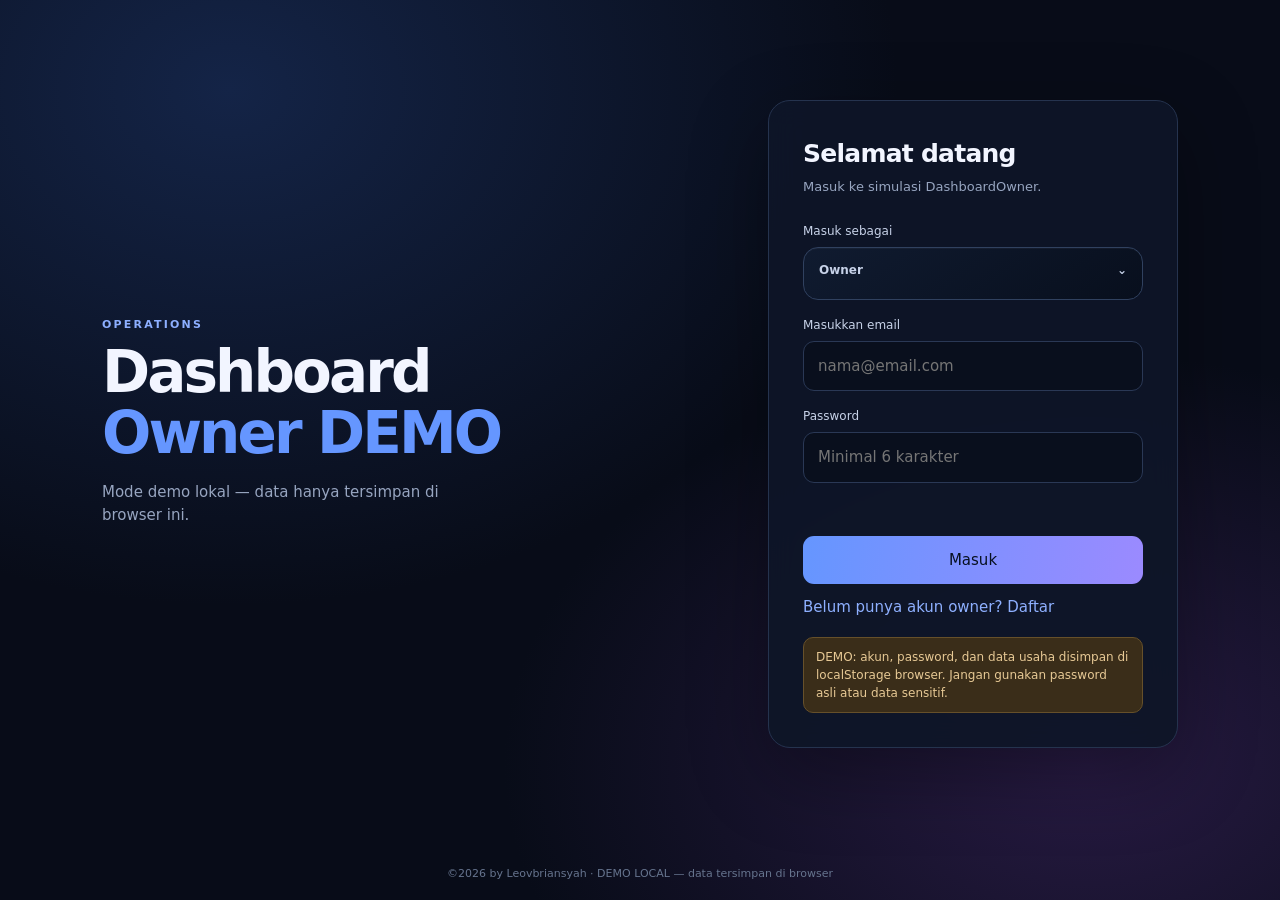
==== commit f770cd99: "Remove Manager role and unify Operations branding" ====
--- a/index.html
+++ b/index.html
@@ -7,8 +7,8 @@
   <meta name="viewport" content="width=device-width,initial-scale=1">
   <meta name="theme-color" content="#071426">
   <title>Owner Dashboard · DEMO Local</title>
-  <link rel="stylesheet" href="./auth.css?v=team-info-waiter-stocks-20261106">
-  <script src="./auth.js?v=team-info-waiter-stocks-20261106" defer></script>
+  <link rel="stylesheet" href="./auth.css?v=demo-manager-clean-20261106-v2">
+  <script src="./auth.js?v=demo-manager-clean-20261106-v2" defer></script>
 </head>
 <body>
   <header class="staff-topbar" id="staffTopbar" hidden>
@@ -19,7 +19,7 @@
   </header>
   <header class="topbar" id="topbar" hidden>
     <div class="topbar-inner">
-      <button class="top-brand" type="button" data-nav="home" aria-label="Beranda"><span><b id="topbarBusinessName">Owner Dashboard</b><small>Business Manager</small></span></button>
+      <button class="top-brand" type="button" data-nav="home" aria-label="Beranda"><span><b id="topbarBusinessName">Owner Dashboard</b><small>OPERATIONS</small></span></button>
       <div class="menu-wrap">
         <button id="menuToggle" class="menu-toggle" type="button" aria-label="Buka menu" aria-expanded="false"><span></span><span></span><span></span></button>
         <nav id="sideMenu" class="side-menu" aria-hidden="true">
@@ -41,7 +41,7 @@
   </header>
   <main class="shell">
     <section class="brand" id="brandIntro">
-      <p class="eyebrow">BUSINESS MANAGEMENT</p>
+      <p class="eyebrow">OPERATIONS</p>
       <h1>Dashboard<span>Owner DEMO</span></h1>
       <p class="muted">Mode demo lokal — data hanya tersimpan di browser ini.</p>
     </section>
--- a/auth.css
+++ b/auth.css
@@ -843,3 +843,61 @@
 .team-info-dialog{position:relative;width:min(420px,100%);padding:22px;border:1px solid #2b3d5c;border-radius:18px;background:#0b1527;color:#eef4ff;box-shadow:0 24px 70px #0009}
 .team-info-dialog h3{margin:6px 0 16px;font-size:22px}.team-info-dialog p{margin:9px 0;color:#b8c5dc;overflow-wrap:anywhere}.team-info-close{position:absolute;right:13px;top:10px;border:0;background:none;color:#aab9d0;font-size:27px}
 .team-pin-box{display:grid;gap:9px;margin:18px 0;padding:15px;border:1px solid #344766;border-radius:13px;background:#111f36}.team-pin-box span{font-size:11px;color:#9fb2d0;letter-spacing:.12em}.team-pin-box strong{font-size:28px;letter-spacing:.16em}.team-pin-box button{border:1px solid #3a5d91;border-radius:10px;padding:11px;background:#1b365c;color:#fff;font-weight:700}.team-info-dialog>small{color:#8394ae}
+
+
+/* Responsive layout system: Owner dashboard */
+html,body{max-width:100%;overflow-x:clip}
+body:has(#topbar:not([hidden])){display:flex;flex-direction:column;align-items:stretch}
+body:has(#topbar:not([hidden])) .shell{display:block;width:min(1320px,100%);max-width:1320px;margin:0 auto;padding:clamp(18px,3vw,38px) clamp(14px,2.6vw,34px);flex:1}
+body:has(#topbar:not([hidden])) .shell>.brand{display:none}
+body:has(#topbar:not([hidden])) .shell>.panel{width:100%;max-width:none;min-width:0;padding:clamp(16px,2.2vw,28px);border-radius:22px}
+body:has(#topbar:not([hidden])) #app{width:100%;min-width:0}
+.topbar-inner{width:min(1320px,100%);padding-inline:clamp(14px,2.6vw,34px)}
+#app .module-card,#app .team-card,#app .kitchen-stock-card,#app .kitchen-production-card{min-width:0;max-width:100%}
+#app input,#app select,#app textarea,#app button{max-width:100%}
+#app .module-card{padding:clamp(14px,1.8vw,22px)}
+#app .products-list,#app .team-list,#app .kitchen-stock-config-list{min-width:0}
+#app .team-row,#app .product-row,#app .kitchen-stock-config-row{min-width:0}
+#app .team-actions{max-width:100%;flex-wrap:wrap}
+#app .report-custom-dates,#app .form-grid{grid-template-columns:repeat(2,minmax(0,1fr))}
+#app .kitchen-production-card{min-width:0}
+@media(min-width:1100px){
+ body:has(#topbar:not([hidden])) .shell{padding-top:34px;padding-bottom:48px}
+ body:has(#topbar:not([hidden])) .shell>.panel{padding:30px}
+ #app .team-wrap{grid-template-columns:minmax(0,1.1fr) minmax(0,.9fr);gap:24px}
+ #app .module-card{margin:20px 0}
+}
+@media(min-width:761px) and (max-width:1099px){
+ body:has(#topbar:not([hidden])) .shell{max-width:100%;padding:22px 20px}
+ body:has(#topbar:not([hidden])) .shell>.panel{padding:22px}
+ #app .team-wrap{grid-template-columns:minmax(0,1fr)}
+}
+@media(max-width:760px){
+ body:has(#topbar:not([hidden])) .shell{display:block;padding:14px 12px;width:100%;margin:0}
+ body:has(#topbar:not([hidden])) .shell>.panel{padding:clamp(14px,4vw,22px);border-radius:18px}
+ #app .report-custom-dates,#app .form-grid{grid-template-columns:1fr}
+ #app .kitchen-stock-config-row{grid-template-columns:minmax(0,1fr)}
+ #app .team-row{flex-direction:column}
+ #app .team-actions{width:100%}
+ #app .team-actions button{flex:1 1 auto}
+}
+@media(max-width:420px){
+ .topbar-inner{gap:8px;padding-inline:10px}
+ .top-brand b{max-width:54vw;font-size:14px}
+ #app h2{font-size:22px}
+ #app .module-head{flex-wrap:wrap}
+ #app .module-head>.btn{width:100%}
+ #app .product-actions{flex-wrap:wrap}
+}
+@media(orientation:landscape) and (max-height:520px){
+ .side-menu{max-height:calc(100dvh - 70px)}
+ .ac-dialog,.team-info-dialog{max-height:88dvh;overflow:auto}
+}
+
+/* Unified Owner / embedded Staff store identity */
+
+.top-brand b#topbarBusinessName,.staff-brand-copy strong#staffStoreName{font-family:Inter,"Segoe UI",Roboto,Arial,sans-serif!important;font-size:clamp(19px,2.2vw,23px)!important;font-weight:950!important;letter-spacing:.045em!important;line-height:1.15!important;text-shadow:0 0 18px rgba(91,151,255,.22);background:linear-gradient(100deg,#f5f8ff 0%,#8bb8ff 24%,#42d8ed 48%,#f5f8ff 65%,#c5a4ff 82%,#f5f8ff 100%);background-size:260% 100%;-webkit-background-clip:text;background-clip:text;-webkit-text-fill-color:transparent;animation:unifiedStoreGlow 3.8s ease-in-out infinite}
+.top-brand small,.staff-brand-copy span{font-size:10px!important;font-weight:850!important;letter-spacing:.19em!important;color:#8fbaff!important;text-transform:uppercase}
+@keyframes unifiedStoreGlow{0%,100%{background-position:100% 50%;filter:drop-shadow(0 0 2px #6596ff33)}50%{background-position:0% 50%;filter:drop-shadow(0 0 7px #6596ff77)}}
+@media(max-width:520px){.top-brand b#topbarBusinessName,.staff-brand-copy strong#staffStoreName{font-size:17px!important;letter-spacing:.025em!important}}
+@media(prefers-reduced-motion:reduce){.top-brand b#topbarBusinessName,.staff-brand-copy strong#staffStoreName{animation:none!important;background:none;-webkit-text-fill-color:#f5f8ff;color:#f5f8ff}}
